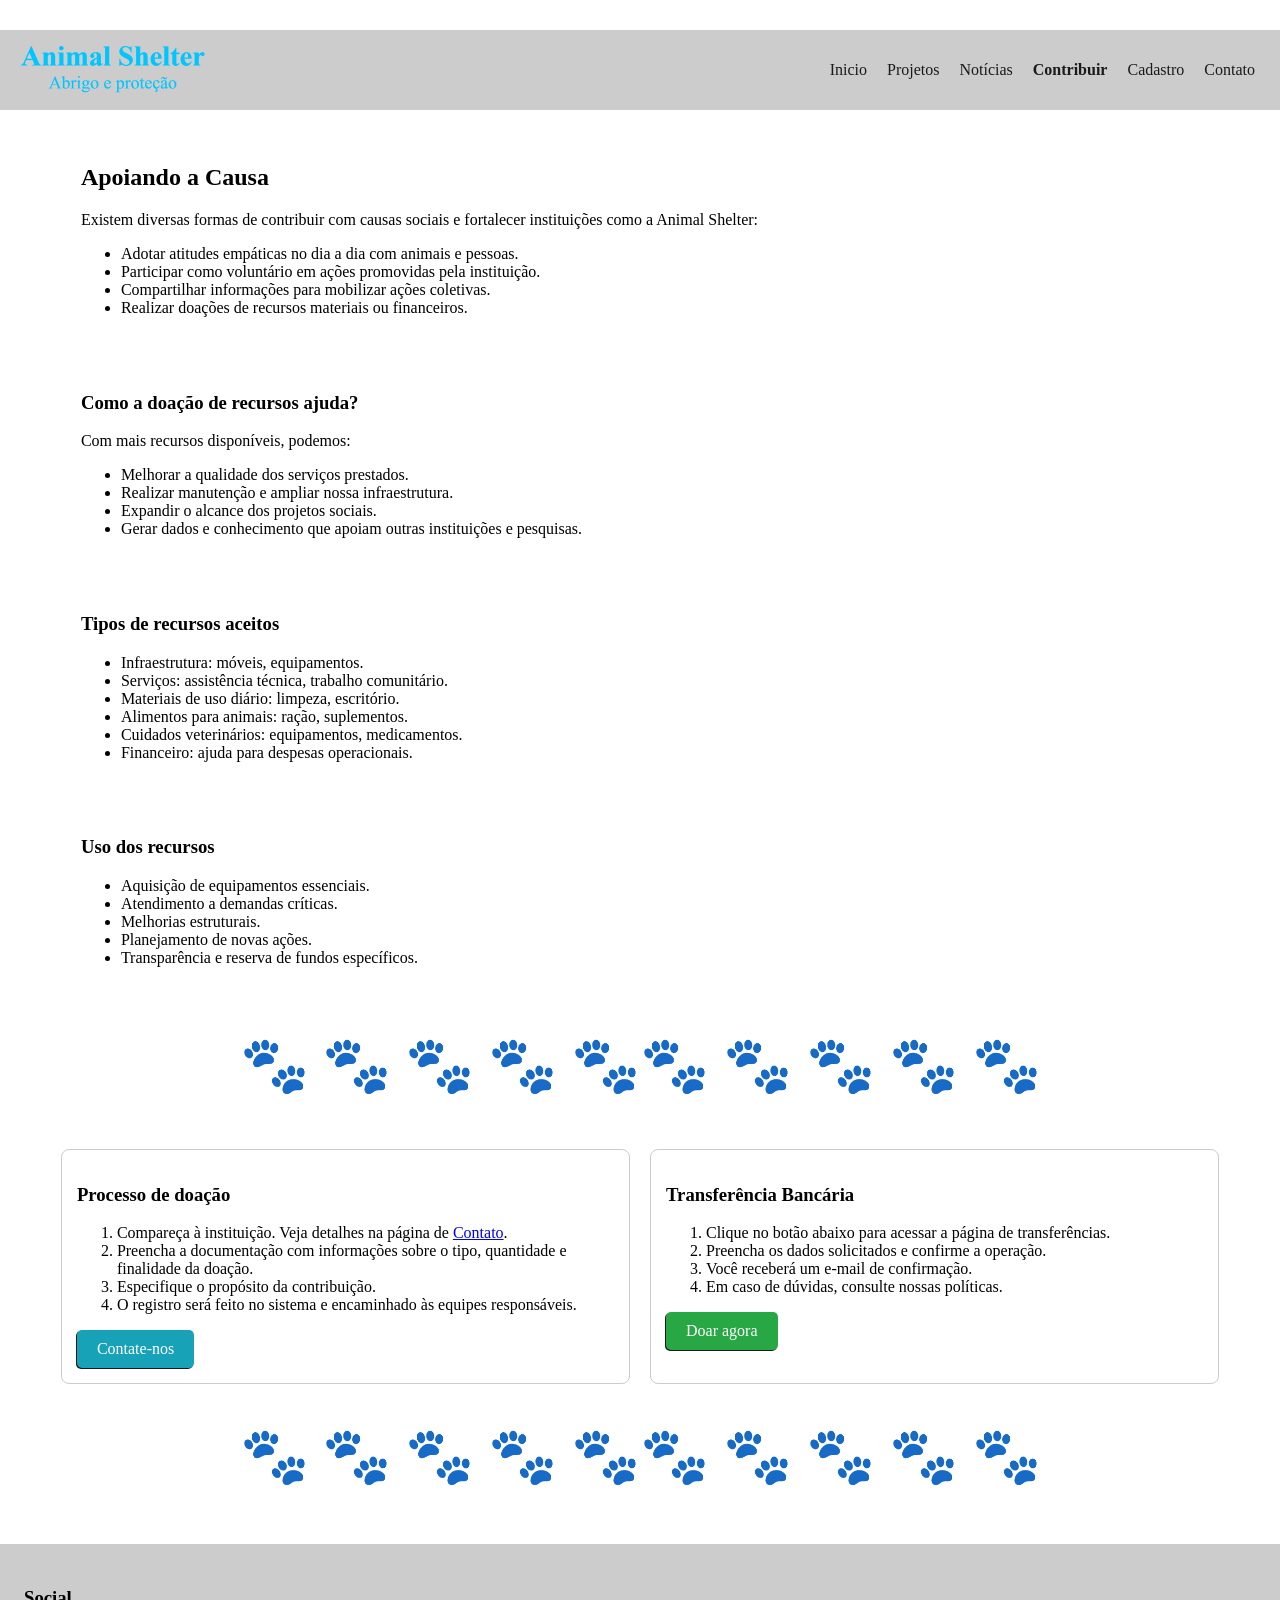
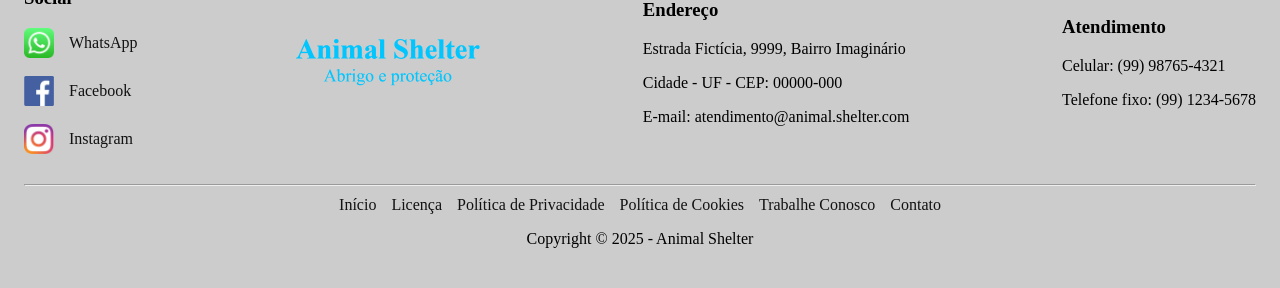
==== components/pages/apoio.html @ 710a2b15 "style: Mudanças de classe para melhoria da aparencia das seções" ====
<!DOCTYPE html>
<html lang="pt-BR">
<head>
    <title>Contribua com a Causa - Animal Shelter</title>
    <meta charset="UTF-8">
    <meta name="viewport" content="width=device-width, initial-scale=1.0">
    <link rel="stylesheet" href="../styles/global.css">
</head>

<body class="layout-principal">
    <!-- Cabeçalho -->
    <header class="header">
        <nav class="menu-navegacao" role="navigation" aria-label="Menu principal">
            <a href="../../index.html"><img src="../assets/logo/logo-animal-shelter-200.png" alt="Logotipo Animal Shelter" width="200" loading="lazy"></a>
            <button id="menu-toggle" aria-label="Abrir menu">☰</button>
            <ul id="menu-itens">
                <li><a href="../../public/index.html"><span class="icone">🏠</span><span class="texto">Inicio</a></li>			
                <li><a href="projetos.html"><span class="icone">📁</span><span class="texto">Projetos</a></li>
                <li><a href="noticias.html"><span class="icone">📁</span><span class="texto">Notícias</a></li>
                <li><a href="apoio.html" style="font-weight: bold;"><span class="icone">📁</span><span class="texto">Contribuir</a></li>
                <li class="menu-sub-itens">
                    <a href="cadastro.html"><span class="icone">📁</span><span class="texto">Cadastro</a>
                    <ul class="sub-itens" area-expanded>
                        <li><a href="trabalhe_conosco.html">Voluntariado</a></li>
                        <li><a href="cadastro.html">Inscrição</a></li>                    
                    </ul>
                </li>    
                </li>
                <li><a href="contato.html"><span class="icone">📁</span><span class="texto">Contato</a></li>
            </ul>
        </nav>
    </header>

    <!-- Conteúdo Principal -->
    <main class="main container-grid">
        <section  class="section" style="margin-bottom: 0;">
            <h2>Apoiando a Causa</h2>
            <p>Existem diversas formas de contribuir com causas sociais e fortalecer instituições como a Animal Shelter:</p>
            <ul>
                <li>Adotar atitudes empáticas no dia a dia com animais e pessoas.</li>
                <li>Participar como voluntário em ações promovidas pela instituição.</li>
                <li>Compartilhar informações para mobilizar ações coletivas.</li>
                <li>Realizar doações de recursos materiais ou financeiros.</li>
            </ul>     
        </section>

        <section  class="section" style="margin-bottom: 0;">
            <h3>Como a doação de recursos ajuda?</h3>
            <p>Com mais recursos disponíveis, podemos:</p>
            <ul>
                <li>Melhorar a qualidade dos serviços prestados.</li>
                <li>Realizar manutenção e ampliar nossa infraestrutura.</li>
                <li>Expandir o alcance dos projetos sociais.</li>
                <li>Gerar dados e conhecimento que apoiam outras instituições e pesquisas.</li>
            </ul>
        </section>

        <section  class="section" style="margin-bottom: 0;">
            <h3>Tipos de recursos aceitos</h3>
            <ul>
                <li>Infraestrutura: móveis, equipamentos.</li>
                <li>Serviços: assistência técnica, trabalho comunitário.</li>
                <li>Materiais de uso diário: limpeza, escritório.</li>
                <li>Alimentos para animais: ração, suplementos.</li>
                <li>Cuidados veterinários: equipamentos, medicamentos.</li>
                <li>Financeiro: ajuda para despesas operacionais.</li>
            </ul>
        </section>
        
        <section  class="section" style="margin-bottom: 0;">
            <h3>Uso dos recursos</h3>
            <ul>
                <li>Aquisição de equipamentos essenciais.</li>
                <li>Atendimento a demandas críticas.</li>
                <li>Melhorias estruturais.</li>
                <li>Planejamento de novas ações.</li>
                <li>Transparência e reserva de fundos específicos.</li>
            </ul>
        </section>
        
        <svg class="separador-svg" viewBox="0 0 500 50" preserveAspectRatio="xMidYMid meet" aria-hidden="true" style="margin-bottom: 20px;">
            <text x="50%" y="50%" dominant-baseline="middle" text-anchor="middle" font-size="24">🐾 🐾 🐾 🐾 🐾🐾 🐾 🐾 🐾 🐾</text>
        </svg>

        <section class="container-flex">
            <article  class="section cartao">
                <h3>Processo de doação</h3>
                <ol>
                    <li>Compareça à instituição. Veja detalhes na página de <a href="contato.html">Contato</a>.</li>
                    <li>Preencha a documentação com informações sobre o tipo, quantidade e finalidade da doação.</li>
                    <li>Especifique o propósito da contribuição.</li>
                    <li>O registro será feito no sistema e encaminhado às equipes responsáveis.</li>
                </ol>
                <a class="botao btn-cor3" href="contato.html">Contate-nos</a>
            </article>

            <article class="section cartao">
                <h3>Transferência Bancária</h3>
                <ol>
                    <li>Clique no botão abaixo para acessar a página de transferências.</li>
                    <li>Preencha os dados solicitados e confirme a operação.</li>
                    <li>Você receberá um e-mail de confirmação.</li>
                    <li>Em caso de dúvidas, consulte nossas políticas.</li>
                </ol>
                <a class="botao btn-cor1" href="#">Doar agora</a>
            </article>
        </section>
        
        <svg class="separador-svg" viewBox="0 0 500 50" preserveAspectRatio="xMidYMid meet" aria-hidden="true" style="margin-top: 0;">
            <text x="50%" y="50%" dominant-baseline="middle" text-anchor="middle" font-size="24">🐾 🐾 🐾 🐾 🐾🐾 🐾 🐾 🐾 🐾</text>
        </svg>
    </main>

    <!-- Rodapé -->
    <footer class="footer">
        <section style="justify-self: center; width: 100%;">
            <div class="container-flex" style="gap: 30px; align-items:center; justify-content: space-between;">
                <article>
                    <h3>Social</h3>
                    <a href="contato.html"><img src="../assets/icons/logo-whatsapp-0001-128.png" alt="WhatsApp" width="30" height="30"> WhatsApp</a><br>
                    <a href="contato.html"><img src="../assets/icons/logo-facebook-0003-128.png" alt="Facebook" width="30" height="30"> Facebook</a><br>
                    <a href="contato.html"><img src="../assets/icons/logo-instagram-0002-128.png" alt="Instagram" width="30" height="30"> Instagram</a>
                </article>
                <article>
                    <a href="../../public/index.html"><img src="../assets/logo/logo-animal-shelter-200.png" alt="Logotipo Animal Shelter" width="200" loading="lazy"></a>
                </article>
                <article>
                    <h3>Endereço</h3>
                    <p>Estrada Fictícia, 9999, Bairro Imaginário</p>
                    <p>Cidade - UF - CEP: 00000-000</p>
                    <p>E-mail: atendimento@animal.shelter.com</p>
                </article>
                <article>
                    <h3>Atendimento</h3>
                    <p>Celular: (99) 98765-4321</p>
                    <p>Telefone fixo: (99) 1234-5678</p>
                </article>
            </div>
        </section>
        <hr>
        <nav>
            <ul id="menu-rodape">
                <li><a href="#">Início</a></li>
                <li><a href="#">Licença</a></li>
                <li><a href="#">Política de Privacidade</a></li>
                <li><a href="#">Política de Cookies</a></li>
                <li><a href="#">Trabalhe Conosco</a></li>
                <li><a href="#">Contato</a></li>
            </ul>
        </nav>
        <p class="separador-rodape">Copyright © 2025 - Animal Shelter</p>
    </footer>
    <script src="../scripts/script.js" defer></script>
</body>
</html>
---- components/styles/global.css ----
:root {
    --cor-primaria: #0077cc;
    --cor-secundaria: #28a745;
    --cor-fundo-nv0: #ffffff;
    --cor-fundo-nv1: #CCCCCCff;
    --cor-fundo-nv2:  #999999ff;
    --cor-texto-escuro: #1A1A1Aff;
    --cor-texto-claro:  #ffffff;
    --cor-destaque: #FFD700;

    /* tons suaves e acessíveis */ 
    --cor-azul-primario: #005fa3;
    --cor-verde-sucesso: #3ce775;
    --cor-vermelho-alerta: #e74c3c;
    --Amarelo-destaque: #ffd700;

        /* neutras */
    --cor-neutra0:  #000000ff;
    --cor-neutra1:  #1A1A1Aff;
    --cor-neutra2:  #333333ff;
    --cor-neutra3:  #4D4D4Dff;
    --cor-neutra4:  #666666ff;
    --cor-neutra5:  #808080ff;
    --cor-neutra6:  #999999ff;
    --cor-neutra7:  #B3B3B3ff;
    --cor-neutra8:  #CCCCCCff;
    --cor-neutra9:  #E6E6E6ff;
    --cor-neutra10: #FFFFFFff;
        
    /* espaçamento */
    --espacamento1: 8px;
    --espacamento2: 16px;
    --espacamento3: 24px;
    --espacamento4: 32px;
    --espacamento5: 48px;
    --espacamento6: 64px;
        
    /*  tipografia   */
    --tamanho-fonte-h6:  7pt;
    --tamanho-fonte-h5:  9pt;
    --tamanho-fonte-h4: 12pt;
    --tamanho-fonte-p:  12pt;
    --tamanho-fonte-h3: 15pt;
    --tamanho-fonte-h2: 19pt;
    --tamanho-fonte-h1: 24pt;

    --fonte-principal: 'Arial', sans-serif;
    --tamanho-fonte-base: 16px;
}

  /* Ajuste preliminar */
body { 
  margin: 0; 
  padding: 0; 
  background-color: var(--cor-fundo-nv0);
}

  /* Ajuste do layout da página*/
.layout-principal {
  display: grid;
  grid-template-columns: auto;
  grid-template-areas: "header" "main" "footer";
  grid-template-rows: auto 1fr auto;
  align-items: center;    
  width: 100%;
  justify-self: center;
  align-items: center;
}

  /* Container principal */
.container-grid {
  display: grid;
  padding: var(--espacamento2);
}

  /* Cabeçalho */ 
.header {
  grid-area: header;
  background-color: var(--cor-fundo-nv1);
  height: 80px;
  align-content: center;
  margin-top: 30px;
  padding: 0 15px;
}

.header nav {  
  display: flex;
  justify-content: space-between;
  align-items: center;
  text-align: center;
  max-width: 1280px;
  width: 100%;
  justify-self: center;
  justify-content: space-between;
}

.header a {
  transition: all 0.3s ease;
}

.menu-navegacao a:hover {
    transform: scale(1.03);
}

  /* Mobile - menu tipo toggle (botão expande/comprime) */
#menu-toggle {
  display: flex;
  padding: 8px 12px;
  border: 1px solid #ccc;
  cursor: pointer;
  font-weight: bold;
}

#menu-toggle:hover {
  background-color: #e5e5e5;  
}

.texto {
  display: flex;
}

.icone {
  display: block;
}

#menu-itens {
  display: none;
  list-style: none; 
  gap: 0;
  padding: 0; 
  margin-top: 10px;
}

#menu-itens a { 
  text-decoration: none;
  color: var(--cor-neutra1);
}

#menu-itens.aberto {
  display: flex;
  flex-direction: column;
  position: absolute;
  right: 15px;
  top: 85px;
  gap: 0;
  margin: 0;
  z-index: 1;
  align-items: center;
}

#menu-itens.aberto a {
  display: flex;
  padding: 8px 0 8px 10px;
  justify-content: space-between;
  align-items: center;
  padding-right: 15px;    
  background-color: var(--cor-neutra9);
  border: 1px solid var(--cor-neutra8);
  width: 150px;
}

#menu-itens.aberto a:hover {    
  background-color: var(--cor-neutra8); 
}

.sub-itens {
  display: none;
}

  /* Menu principal */
@media (min-width: 768px) {
  .menu-navegacao {
    height: 100%;
  }

  #menu-itens {
    display: flex;
    font-size: var(--tamanho-fonte-p);  
    height: 50%;
    margin: 0;
  }

  #menu-itens > li {
    align-content: center;
    padding: 10px;
    transition: all 0.3s ease;
  }
  
  #menu-itens > li:hover .menu-sub-itens {
    transform: scale(1.03);
    display: block;
  }

  #menu-toggle {
    display: none;
  }

  .texto {
    display: flex;
  }

  .icone {
    display: none;
  }

      /* Submenus, normalmente ocultos */  
  .menu-sub-itens:hover {
    border: 1px solid var(--cor-neutra9);
  }

  .menu-sub-itens:hover > .sub-itens {
    display: block;
  }

  .sub-itens {
    list-style: none;
    position: absolute;
    top: 90px;
    right: 85px;
    padding: 0;
    margin: 0;
  }

  .sub-itens > li {
    border: 1px solid var(--cor-neutra8);
    padding: 15px 25px;
    font-size: var(--tamanho-fonte-h5);
    align-content: center;
    background-color: var(--cor-neutra9);
    transition: all 0.3s ease;
  }

  .sub-itens > li:hover { 
    background-color: var(--cor-neutra8);
  }
}
  /* Rodapé*/
.footer {
  grid-area: footer;
  background-color: var(--cor-fundo-nv1);
  padding: var(--espacamento3);
}

.footer > section {
  max-width: 1280px;
  justify-self: center;
  margin-bottom: 30px;
}

.footer  a{ 
  display: flex;
  flex-wrap: nowrap;
  gap: 15px;
  color: #121212;
  text-decoration: none;
  align-items: center;
  transition: color 0.3s, transform 0.5s;
}

.footer a:hover {
  color: hsl(180, 100%, 40%);
  transform: scale(1.05);
}

#menu-rodape {
  list-style: none; 
  display: flex;
  justify-content: center;
  gap: 15px; 
  padding: 0; 
  margin-top: 10px;
}

.separador-rodape {
  text-align: center; 
  margin-top: 10px;
}

/* Principal */
.main {
  grid-area: main;
  padding: var(--espacamento3);
  max-width: 1280px;
  justify-self: center;
}

.section {
  padding: 10px 20px 30px 20px;
  background-color: var(--cor-fundo-nv0);
  border-radius: 8px;
  margin-bottom: 20px;
}

.container-flex {
  display: flex;
  flex-wrap: wrap;
  gap: 20px;
}

.article { 
  margin-bottom: 30px;
  justify-content: center;
  display: block;
  justify-self: center;
}

/* bordas para contrastar imagems claras e o fundo */
.article a > img {
  width: 100%;
  height: auto;
}

.cartao {
  flex: 1;
  min-width: 250px;
  border: 1px solid var(--cor-neutra8);
  padding: 15px; 
  border-radius: 8px;
  transition: transform 0.3s ease;    
}

.cartao:hover {
  transform: scale(1.02);
}


.botao {
  display: inline-block; 
  padding: 8px 16px; 
  background-color: var(--cor-neutra4); 
  color: var(--cor-neutra10); 
  text-decoration: none; 
  border-radius: 5px;
}

/* Botões */
.botao {
  display: inline-block; 
  padding: 10px 20px;
  text-decoration: none; 
  border-radius: 5px;
  /* cor padrão */
  background-color: var(--cor-neutra5);
  box-shadow: -1px 1px 0px 0px var(--cor-neutra1);
  color: white;
  transition: all 0.3s ease;
}

/* Efeito Visual - Botão */
.botao:hover {
    transform: scale(0.98);
    background-color: hsl(180, 100%, 40%);
}

/* Personalizar cor de botão */
.btn-cor0 {
  background-color: #0077cc; 
  color: white;
}

.btn-cor1 {
  background-color: #28a745; 
  color: white; 
}

.btn-cor2 {
  background-color: #ffc107; 
  color: black; 
}

.btn-cor3 {
  background-color: #17a2b8;  
  color: white; 
}

.btn-cor4 {
  background-color: #6c757d; 
  color: white;
}

.separador-svg {  
  max-width: 100%;
  width: 100%;
  height: auto;
  margin: 0;
}

/* Galeria de imagens */
.foto-galeria {
  display: flex;
  flex-flow: column nowrap;
  border: 2px solid #CCC;
  transition: transform 300ms;
  width: 200px;
  justify-content: space-between;
  align-items: center;
}

.foto-galeria:hover {
  transform: scale(1.03);
  border: 2px solid #777;
}

.foto-galeria img {
  width: 100%;
  height: 200px;
  object-fit: cover;
  object-position: center;
}

.foto-descrição {
  padding: 8px 0;
}

.formulario-conteudo {
  border: 1px solid; 
  padding: 20px 35px 20px 45px; 
  max-width: 800px;
  display: block;
  justify-self: center; 
  align-self: center;
}

.fieldset {
  margin-bottom: 20px;
}

/* Campos de entrada */
input, select { 
  padding: 0.5rem;
  border: 1px solid #e0e0e0;
  transition: all 0.3s ease;
  outline: none;
}

#input-long {
  width: 95%;
}

#input-medium {
  width: 50%;
}

@media (min-width: 768px) {  
  #input-medium {
    width: 25%;
  }
}

input:valid:not(:placeholder-shown) {
  border: 2px solid #3ce775;
}

input:invalid:not(:placeholder-shown) {
  border: 2px solid #e74c3c;
}

#uf, #nascimento:invalid, input:placeholder-shown {
  border: 2px solid #ccc;
}

input:focus:invalid {
  box-shadow: none
}

input:focus {
  border: 2px solid #3498db;
  box-shadow: 0 0 0 3px rgba(52, 152, 219, 0.1);
}

@media only screen and (min-width: 780px) {
  .foto_galeria {
    width: calc(50% - 10px);
    max-width: 320px;
  }
} /* Fim Galeria */

@keyframes efeito-surgir {
  from { opacity: 0; transform: translateY(20px); }
  to { opacity: 1; transform: translateY(0); }
}

.section {
  animation: efeito-surgir 0.8s ease-in-out;
}
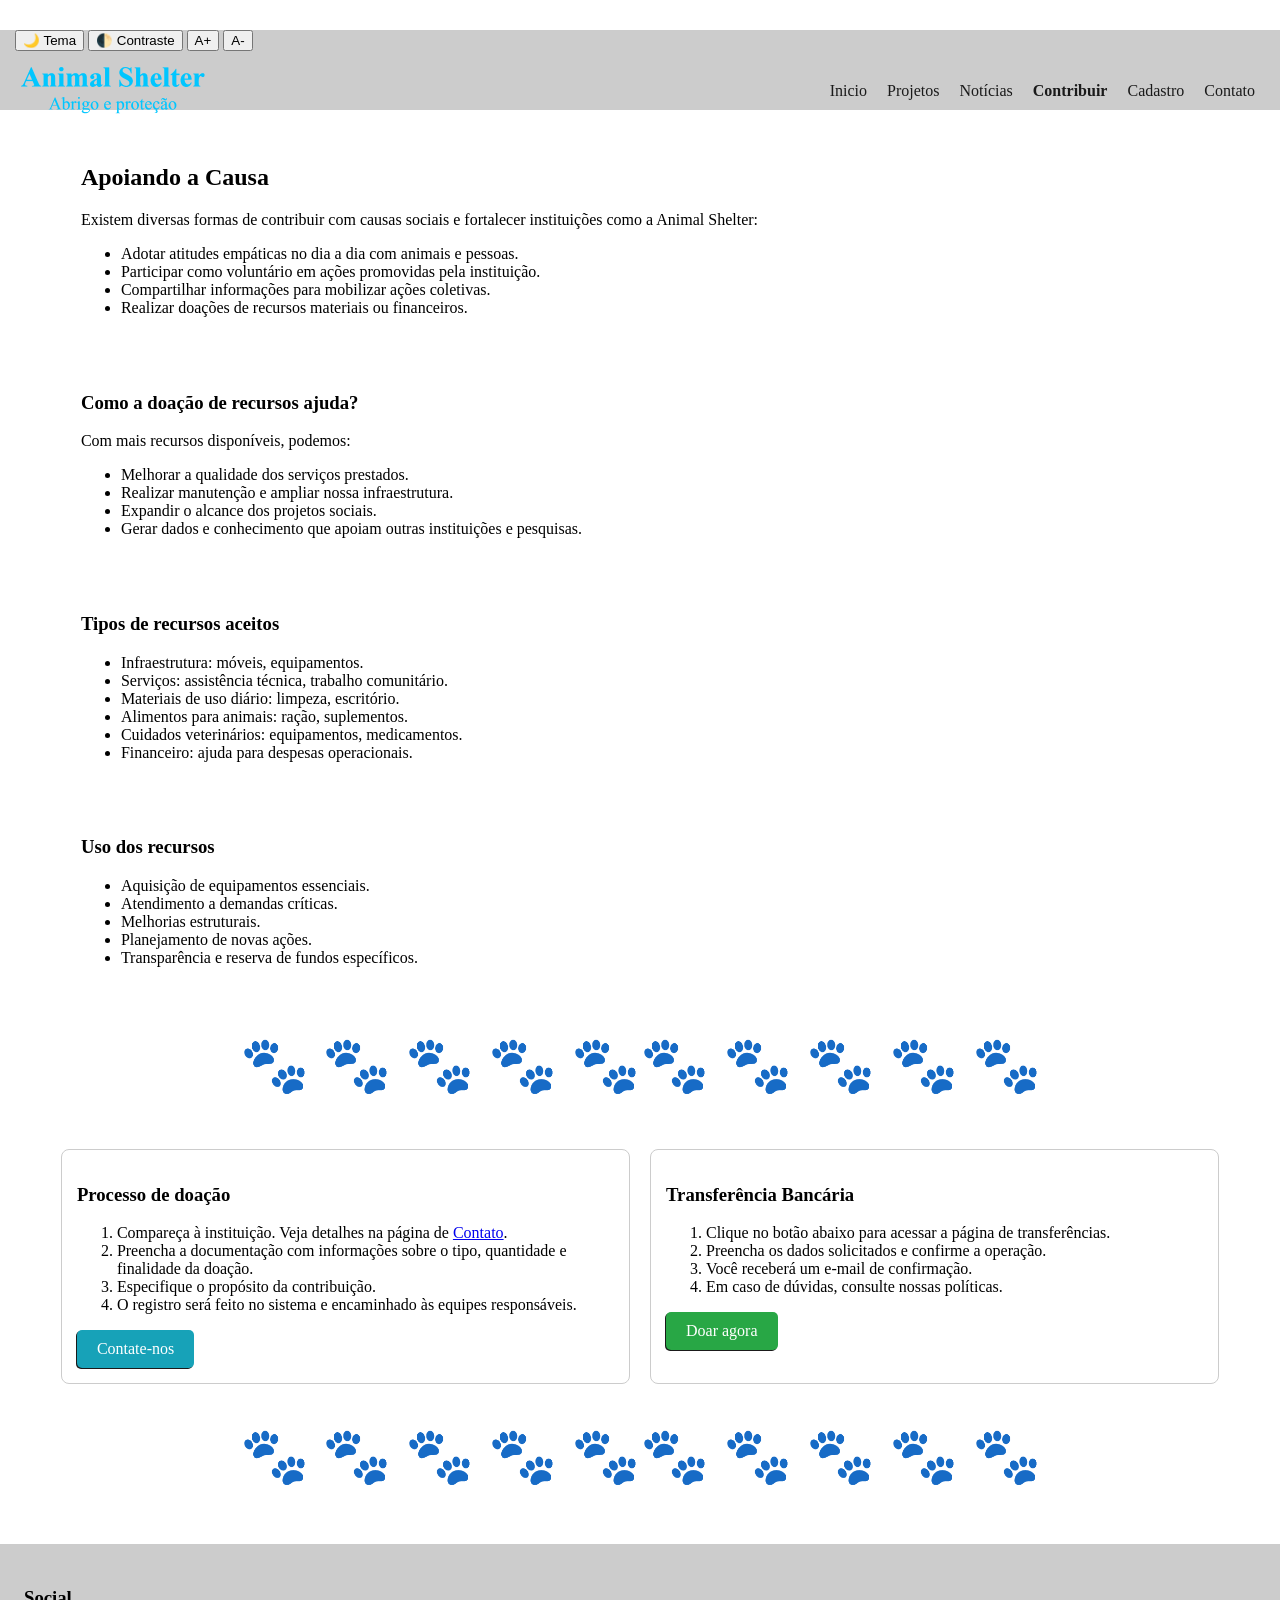
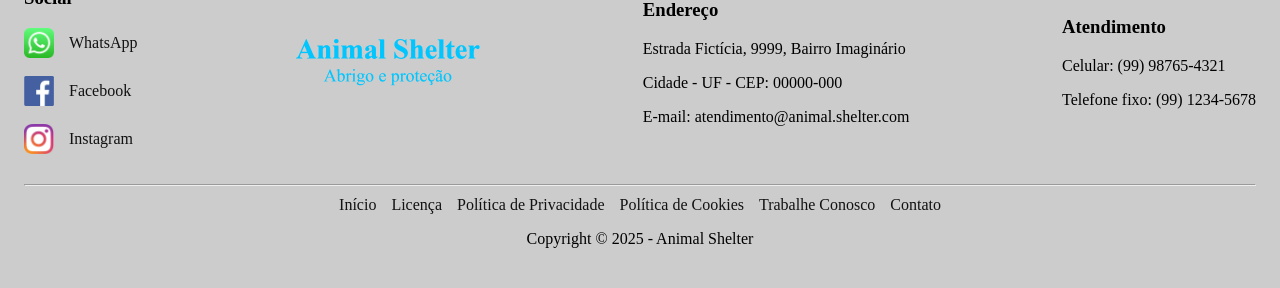
==== commit eb26277d: "feat: Adiciona seletor de tema de alto contraste e modo escuro acessível" ====
--- a/components/pages/apoio.html
+++ b/components/pages/apoio.html
@@ -1,5 +1,5 @@
 <!DOCTYPE html>
-<html lang="pt-BR">
+<html  lang="pt-BR" data-tema="claro">
 <head>
     <title>Contribua com a Causa - Animal Shelter</title>
     <meta charset="UTF-8">
@@ -9,9 +9,15 @@
 
 <body class="layout-principal">
     <!-- Cabeçalho -->
-    <header class="header">
+    <header class="header">        
+        <div id="painel-acessibilidade" aria-label="Painel de acessibilidade" role="region">
+            <button onclick="alternarTema()" aria-label="Alternar entre modo claro e escuro">🌙 Tema</button>
+            <button onclick="alternarContraste()" aria-label="Ativar alto contraste">🌓 Contraste</button>
+            <button onclick="aumentarFonte()" aria-label="Aumentar fonte">A+</button>
+            <button onclick="reduzirFonte()" aria-label="Reduzir fonte">A-</button>
+        </div>
         <nav class="menu-navegacao" role="navigation" aria-label="Menu principal">
-            <a href="../../index.html"><img src="../assets/logo/logo-animal-shelter-200.png" alt="Logotipo Animal Shelter" width="200" loading="lazy"></a>
+            <a href="../../public/index.html"><img src="../assets/logo/logo-animal-shelter-200.png" alt="Logotipo Animal Shelter" width="200" loading="lazy"></a>
             <button id="menu-toggle" aria-label="Abrir menu">☰</button>
             <ul id="menu-itens">
                 <li><a href="../../public/index.html"><span class="icone">🏠</span><span class="texto">Inicio</a></li>			
@@ -102,7 +108,7 @@
                     <li>Você receberá um e-mail de confirmação.</li>
                     <li>Em caso de dúvidas, consulte nossas políticas.</li>
                 </ol>
-                <a class="botao btn-cor1" href="#">Doar agora</a>
+                <a class="botao btn-cor1" onclick="emConstrucao()">Doar agora</a>
             </article>
         </section>
         
--- a/components/styles/global.css
+++ b/components/styles/global.css
@@ -115,6 +115,10 @@
   background-color: #e5e5e5;  
 }
 
+#menu-toggle:active {
+  background-color: var(--cor-neutra10);  
+}
+
 .texto {
   display: flex;
 }
@@ -204,19 +208,24 @@
   }
 
       /* Submenus, normalmente ocultos */  
+  .menu-sub-itens {
+    align-self: center;
+    display: block;
+  }
+
   .menu-sub-itens:hover {
     border: 1px solid var(--cor-neutra9);
   }
 
   .menu-sub-itens:hover > .sub-itens {
     display: block;
+    margin-top: 10px;
+    margin-left: -45px;
   }
 
   .sub-itens {
     list-style: none;
     position: absolute;
-    top: 90px;
-    right: 85px;
     padding: 0;
     margin: 0;
   }
@@ -321,16 +330,6 @@
 
 .cartao:hover {
   transform: scale(1.02);
-}
-
-
-.botao {
-  display: inline-block; 
-  padding: 8px 16px; 
-  background-color: var(--cor-neutra4); 
-  color: var(--cor-neutra10); 
-  text-decoration: none; 
-  border-radius: 5px;
 }
 
 /* Botões */
@@ -352,6 +351,10 @@
     background-color: hsl(180, 100%, 40%);
 }
 
+.botao:active {
+  transform: scale(0.9);
+}
+
 /* Personalizar cor de botão */
 .btn-cor0 {
   background-color: #0077cc; 
@@ -411,6 +414,19 @@
 .foto-descrição {
   padding: 8px 0;
 }
+
+@media only screen and (min-width: 780px) {
+  .foto_galeria {
+    width: calc(50% - 10px);
+    max-width: 320px;
+  }
+} /* Fim Galeria */
+
+iframe, #mensagem {
+  width: 100%;
+}
+
+/* Layout e estilo do formulário*/
 
 .formulario-conteudo {
   border: 1px solid; 
@@ -425,7 +441,6 @@
   margin-bottom: 20px;
 }
 
-/* Campos de entrada */
 input, select { 
   padding: 0.5rem;
   border: 1px solid #e0e0e0;
@@ -433,19 +448,21 @@
   outline: none;
 }
 
-#input-long {
+.input-long {
   width: 95%;
 }
 
-#input-medium {
+.input-medium {
   width: 50%;
 }
 
 @media (min-width: 768px) {  
-  #input-medium {
+  .input-medium {
     width: 25%;
   }
-}
+}/* Fim layout e estilo do formulário*/
+
+/* Validação de formulário */
 
 input:valid:not(:placeholder-shown) {
   border: 2px solid #3ce775;
@@ -468,12 +485,29 @@
   box-shadow: 0 0 0 3px rgba(52, 152, 219, 0.1);
 }
 
-@media only screen and (min-width: 780px) {
-  .foto_galeria {
-    width: calc(50% - 10px);
-    max-width: 320px;
-  }
-} /* Fim Galeria */
+.status-erro {
+  margin: -10px 0 0 5px;
+  padding: 0;
+  font-size: 14px;
+  color: red;  
+}
+
+.status-sucesso {
+  margin: -10px 0 0 5px;
+  padding: 0;
+  font-size: 14px;
+  color: green;
+} /* Fim validação de formulário */
+
+/* Area para adição de novas postagens na página contato.html */
+#comentarios {
+  background-color: var(--cor-fundo-nv0);
+  display: flex;
+  flex-flow: column nowrap;
+  gap: 10%; 
+  margin-bottom: 15px;
+}
+
 
 @keyframes efeito-surgir {
   from { opacity: 0; transform: translateY(20px); }
@@ -484,3 +518,7 @@
   animation: efeito-surgir 0.8s ease-in-out;
 }
 
+.separador-svg {  
+  animation: efeito-surgir 2s ease-in-out;
+}
+
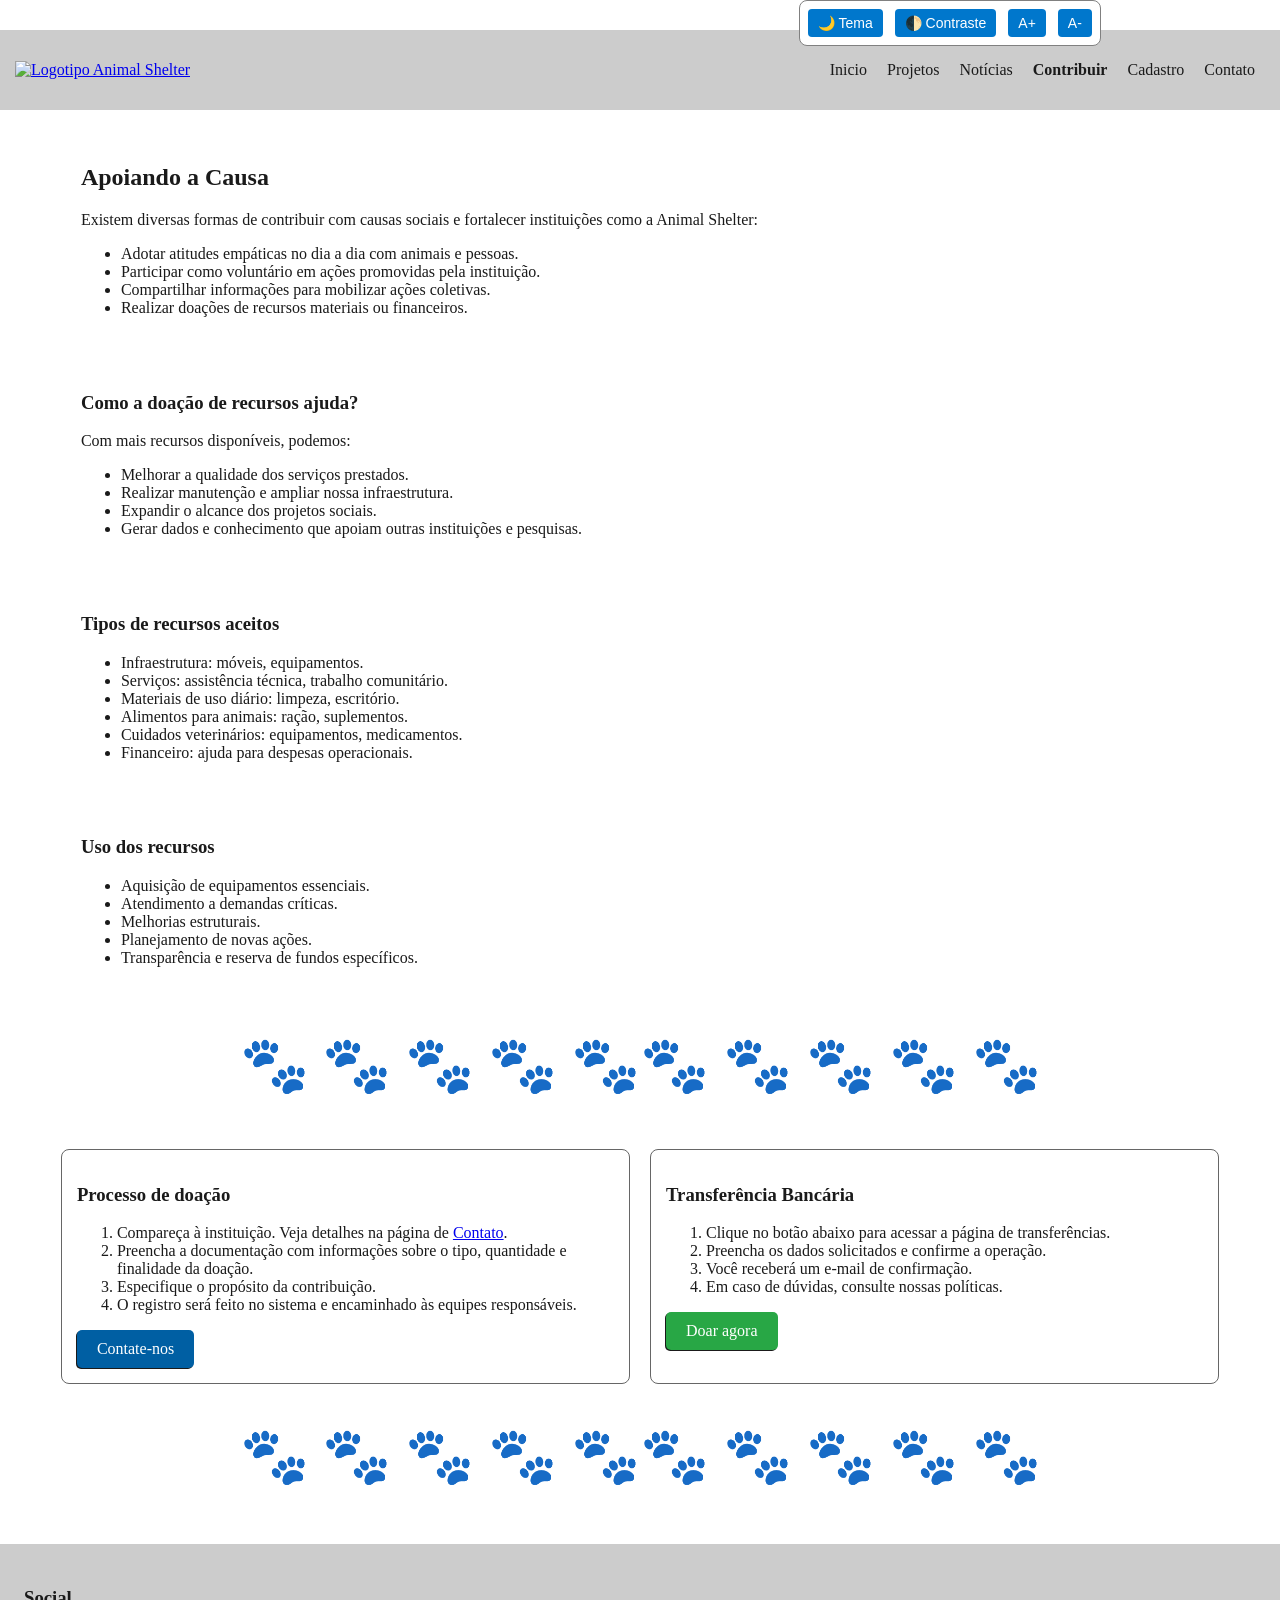
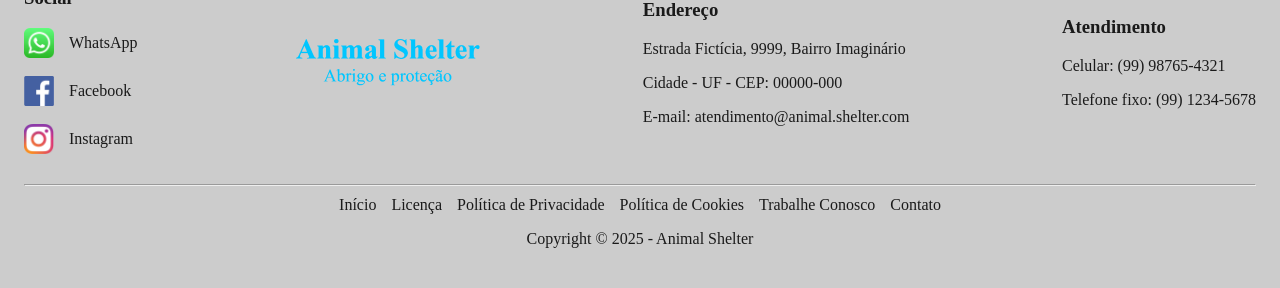
==== commit 7da941e1: "style: Adiciona descrição acessível com rotulação ARIA" ====
--- a/components/pages/apoio.html
+++ b/components/pages/apoio.html
@@ -9,17 +9,17 @@
 
 <body class="layout-principal">
     <!-- Cabeçalho -->
-    <header class="header">        
+    <header class="header" role="banner">       
         <div id="painel-acessibilidade" aria-label="Painel de acessibilidade" role="region">
             <button onclick="alternarTema()" aria-label="Alternar entre modo claro e escuro">🌙 Tema</button>
             <button onclick="alternarContraste()" aria-label="Ativar alto contraste">🌓 Contraste</button>
             <button onclick="aumentarFonte()" aria-label="Aumentar fonte">A+</button>
             <button onclick="reduzirFonte()" aria-label="Reduzir fonte">A-</button>
         </div>
-        <nav class="menu-navegacao" role="navigation" aria-label="Menu principal">
-            <a href="../../public/index.html"><img src="../assets/logo/logo-animal-shelter-200.png" alt="Logotipo Animal Shelter" width="200" loading="lazy"></a>
-            <button id="menu-toggle" aria-label="Abrir menu">☰</button>
-            <ul id="menu-itens">
+        <nav class="menu-navegacao" role="navigation" aria-label="Navegação principal">
+            <a href="index.html"><img src="../components/assets/logo/logo-animal-shelter-200.png" alt="Logotipo Animal Shelter" width="200" loading="lazy"></a>
+            <button id="menu-toggle" aria-label="Abrir menu" aria-controls="Abre menu principal verticalmente">☰</button>
+            <ul id="menu-itens" aria-label="Menu Principal horizontal" aria-expanded="Menu Principal vertical">
                 <li><a href="../../public/index.html"><span class="icone">🏠</span><span class="texto">Inicio</a></li>			
                 <li><a href="projetos.html"><span class="icone">📁</span><span class="texto">Projetos</a></li>
                 <li><a href="noticias.html"><span class="icone">📁</span><span class="texto">Notícias</a></li>
@@ -38,7 +38,7 @@
     </header>
 
     <!-- Conteúdo Principal -->
-    <main class="main container-grid">
+    <main class="main container-grid" role="main">
         <section  class="section" style="margin-bottom: 0;">
             <h2>Apoiando a Causa</h2>
             <p>Existem diversas formas de contribuir com causas sociais e fortalecer instituições como a Animal Shelter:</p>
@@ -108,7 +108,7 @@
                     <li>Você receberá um e-mail de confirmação.</li>
                     <li>Em caso de dúvidas, consulte nossas políticas.</li>
                 </ol>
-                <a class="botao btn-cor1" onclick="emConstrucao()">Doar agora</a>
+                <a class="botao btn-cor1" onclick="emConstrucao()" aria-label="Botão de redirecionamento" aria-live="polite">Doar agora</a>
             </article>
         </section>
         
@@ -118,7 +118,7 @@
     </main>
 
     <!-- Rodapé -->
-    <footer class="footer">
+    <footer class="footer" role="contentinfo">
         <section style="justify-self: center; width: 100%;">
             <div class="container-flex" style="gap: 30px; align-items:center; justify-content: space-between;">
                 <article>
@@ -145,7 +145,7 @@
         </section>
         <hr>
         <nav>
-            <ul id="menu-rodape">
+            <ul id="menu-rodape" aria-label="Menu do Rodapé">
                 <li><a href="#">Início</a></li>
                 <li><a href="#">Licença</a></li>
                 <li><a href="#">Política de Privacidade</a></li>
--- a/components/styles/global.css
+++ b/components/styles/global.css
@@ -1,13 +1,4 @@
 :root {
-    --cor-primaria: #0077cc;
-    --cor-secundaria: #28a745;
-    --cor-fundo-nv0: #ffffff;
-    --cor-fundo-nv1: #CCCCCCff;
-    --cor-fundo-nv2:  #999999ff;
-    --cor-texto-escuro: #1A1A1Aff;
-    --cor-texto-claro:  #ffffff;
-    --cor-destaque: #FFD700;
-
     /* tons suaves e acessíveis */ 
     --cor-azul-primario: #005fa3;
     --cor-verde-sucesso: #3ce775;
@@ -26,8 +17,24 @@
     --cor-neutra8:  #CCCCCCff;
     --cor-neutra9:  #E6E6E6ff;
     --cor-neutra10: #FFFFFFff;
+    
+
+        /* tema claro*/
+    --cor-primaria: #0077cc;
+    --cor-secundaria: #28a745;
+    --cor-destaque-primario: #FFD700;
+    --cor-destaque-secundario: hsl(180, 100%, 40%);
+    --cor-fundo-nv0: var(--cor-neutra10);
+    --cor-fundo-nv1: var(--cor-neutra8);
+    --cor-fundo-nv2:  var(--cor-neutra7);
+    --cor-fundo-nv3: var(--cor-neutra6);
+    --cor-texto-primario: #1A1A1Aff;
+    --cor-texto-secundario:  #ffffff;
+    --cor-borda: var(--cor-neutra8);
+    --cor-borda2: var(--cor-neutra4);
+    --cor-botao: #0077cc;
         
-    /* espaçamento */
+      /* espaçamento */
     --espacamento1: 8px;
     --espacamento2: 16px;
     --espacamento3: 24px;
@@ -35,7 +42,7 @@
     --espacamento5: 48px;
     --espacamento6: 64px;
         
-    /*  tipografia   */
+      /*  tipografia   */
     --tamanho-fonte-h6:  7pt;
     --tamanho-fonte-h5:  9pt;
     --tamanho-fonte-h4: 12pt;
@@ -53,6 +60,7 @@
   margin: 0; 
   padding: 0; 
   background-color: var(--cor-fundo-nv0);
+  color: var(--cor-texto-primario);
 }
 
   /* Ajuste do layout da página*/
@@ -106,17 +114,17 @@
 #menu-toggle {
   display: flex;
   padding: 8px 12px;
-  border: 1px solid #ccc;
+  border: 1px solid  var(--cor-fundo-nv2);
   cursor: pointer;
   font-weight: bold;
 }
 
 #menu-toggle:hover {
-  background-color: #e5e5e5;  
+  background-color: var(--cor-fundo-nv1);  
 }
 
 #menu-toggle:active {
-  background-color: var(--cor-neutra10);  
+  background-color: var(--cor-fundo-nv3);  
 }
 
 .texto {
@@ -137,7 +145,7 @@
 
 #menu-itens a { 
   text-decoration: none;
-  color: var(--cor-neutra1);
+  color: var(--fonte-principal);
 }
 
 #menu-itens.aberto {
@@ -158,13 +166,13 @@
   justify-content: space-between;
   align-items: center;
   padding-right: 15px;    
-  background-color: var(--cor-neutra9);
-  border: 1px solid var(--cor-neutra8);
+  background-color: var(--cor-fundo-nv2);
+  border: 1px solid var(--cor-fundo-nv3);
   width: 150px;
 }
 
 #menu-itens.aberto a:hover {    
-  background-color: var(--cor-neutra8); 
+  background-color: var(--cor-fundo-nv1); 
 }
 
 .sub-itens {
@@ -214,7 +222,7 @@
   }
 
   .menu-sub-itens:hover {
-    border: 1px solid var(--cor-neutra9);
+    border: 1px solid var(--cor-fundo-nv3);
   }
 
   .menu-sub-itens:hover > .sub-itens {
@@ -231,16 +239,16 @@
   }
 
   .sub-itens > li {
-    border: 1px solid var(--cor-neutra8);
+    border: 1px solid var(--cor-fundo-nv3);
     padding: 15px 25px;
     font-size: var(--tamanho-fonte-h5);
     align-content: center;
-    background-color: var(--cor-neutra9);
+    background-color: var(--cor-fundo-nv2);
     transition: all 0.3s ease;
   }
 
   .sub-itens > li:hover { 
-    background-color: var(--cor-neutra8);
+    background-color: var(--cor-fundo-nv1);
   }
 }
   /* Rodapé*/
@@ -260,14 +268,14 @@
   display: flex;
   flex-wrap: nowrap;
   gap: 15px;
-  color: #121212;
   text-decoration: none;
   align-items: center;
   transition: color 0.3s, transform 0.5s;
+  color: var(--fonte-principal);
 }
 
 .footer a:hover {
-  color: hsl(180, 100%, 40%);
+  color: var(--cor-destaque-secundário);
   transform: scale(1.05);
 }
 
@@ -322,7 +330,7 @@
 .cartao {
   flex: 1;
   min-width: 250px;
-  border: 1px solid var(--cor-neutra8);
+  border: 1px solid var(--cor-borda2);
   padding: 15px; 
   border-radius: 8px;
   transition: transform 0.3s ease;    
@@ -338,8 +346,6 @@
   padding: 10px 20px;
   text-decoration: none; 
   border-radius: 5px;
-  /* cor padrão */
-  background-color: var(--cor-neutra5);
   box-shadow: -1px 1px 0px 0px var(--cor-neutra1);
   color: white;
   transition: all 0.3s ease;
@@ -348,7 +354,7 @@
 /* Efeito Visual - Botão */
 .botao:hover {
     transform: scale(0.98);
-    background-color: hsl(180, 100%, 40%);
+    background-color: var(--cor-destaque-secundario);
 }
 
 .botao:active {
@@ -357,28 +363,28 @@
 
 /* Personalizar cor de botão */
 .btn-cor0 {
-  background-color: #0077cc; 
-  color: white;
+  background-color: var(--cor-primaria); 
+  color: var(--cor-texto-secundario);
 }
 
 .btn-cor1 {
-  background-color: #28a745; 
-  color: white; 
+  background-color: var(--cor-secundaria); 
+  color:  var(--cor-texto-secundario); 
 }
 
 .btn-cor2 {
-  background-color: #ffc107; 
-  color: black; 
+  background-color: var(--cor-destaque-primario); 
+  color:  var(--cor-texto-primario);
 }
 
 .btn-cor3 {
-  background-color: #17a2b8;  
-  color: white; 
+  background-color: var(--cor-azul-primario);  
+  color:  var(--cor-neutra10); 
 }
 
 .btn-cor4 {
-  background-color: #6c757d; 
-  color: white;
+  background-color: var(--cor-neutra3); 
+  color:  var(--cor-texto-secundario);
 }
 
 .separador-svg {  
@@ -392,7 +398,7 @@
 .foto-galeria {
   display: flex;
   flex-flow: column nowrap;
-  border: 2px solid #CCC;
+  border: 2px solid var(--cor-fundo-nv3);
   transition: transform 300ms;
   width: 200px;
   justify-content: space-between;
@@ -401,7 +407,7 @@
 
 .foto-galeria:hover {
   transform: scale(1.03);
-  border: 2px solid #777;
+  border: 2px solid var(--cor-borda2);
 }
 
 .foto-galeria img {
@@ -427,6 +433,11 @@
 }
 
 /* Layout e estilo do formulário*/
+
+form {
+  background-color: white;
+  color: black;
+}
 
 .formulario-conteudo {
   border: 1px solid; 
@@ -502,6 +513,7 @@
 /* Area para adição de novas postagens na página contato.html */
 #comentarios {
   background-color: var(--cor-fundo-nv0);
+  color: var(--cor-texto-primario);
   display: flex;
   flex-flow: column nowrap;
   gap: 10%; 
@@ -522,3 +534,71 @@
   animation: efeito-surgir 2s ease-in-out;
 }
 
+
+
+/* Painel de Acessibilidade */
+#painel-acessibilidade {
+  position: fixed;
+  top: 0px;
+  right: 10%;
+  background-color: var(--cor-fundo-nv0);
+  border: 1px solid var(--cor-neutra5);
+  padding: 8px;
+  border-radius: 8px;
+  z-index: 1000;
+  display: flex;
+  gap: 12px;
+}
+@media (min-width: 1024px) {
+  #painel-acessibilidade {
+    right: 14%;
+  }
+}
+
+#painel-acessibilidade button {
+  background-color: var(--cor-primaria);
+  color: var(--cor-texto-secundario);
+  border: none;
+  padding: 6px 10px;
+  border-radius: 4px;
+  cursor: pointer;
+  font-size: 14px;
+}
+
+#painel-acessibilidade button:hover {
+  background-color: var(--cor-secundaria);
+}
+
+/* Tema escuro */
+[data-tema="escuro"] {  
+  --cor-primaria: #5fb2f6;
+  --cor-secundaria: #66bb6a;
+  --cor-destaque-primario: hsl(180, 100%, 40%);
+  --cor-destaque-secundario: #FFD700;
+  --cor-fundo-nv0: var(--cor-neutra1);
+  --cor-fundo-nv1: var(--cor-neutra2);
+  --cor-fundo-nv2:  var(--cor-neutra3);
+  --cor-fundo-nv3: var(--cor-neutra4);
+  --cor-texto-primario: var(--cor-neutra10);
+  --cor-texto-secundario: var(--cor-neutra10);
+  --cor-borda: var(--cor-neutra3);
+  --cor-borda2: gold;
+  --cor-botao: #90caf9;
+}
+
+/* Alto contraste */
+[data-tema="alto-contraste"] {
+  --cor-primaria: #00ffff;
+  --cor-secundaria: #ffff00; 
+  --cor-destaque-primario: #FFD700;
+  --cor-destaque-secundario: #00ffff;
+  --cor-fundo-nv0: var(--cor-neutra1);
+  --cor-fundo-nv1: var(--cor-neutra2);
+  --cor-fundo-nv2:  var(--cor-neutra3);
+  --cor-fundo-nv3: var(--cor-neutra4);
+  --cor-texto-primario: var(--cor-neutra10);
+  --cor-texto-secundario: var(--cor-neutra0);
+ --cor-borda: var(--cor-neutra3);
+  --cor-borda2: gold;
+  --cor-botao: #90caf9;
+}
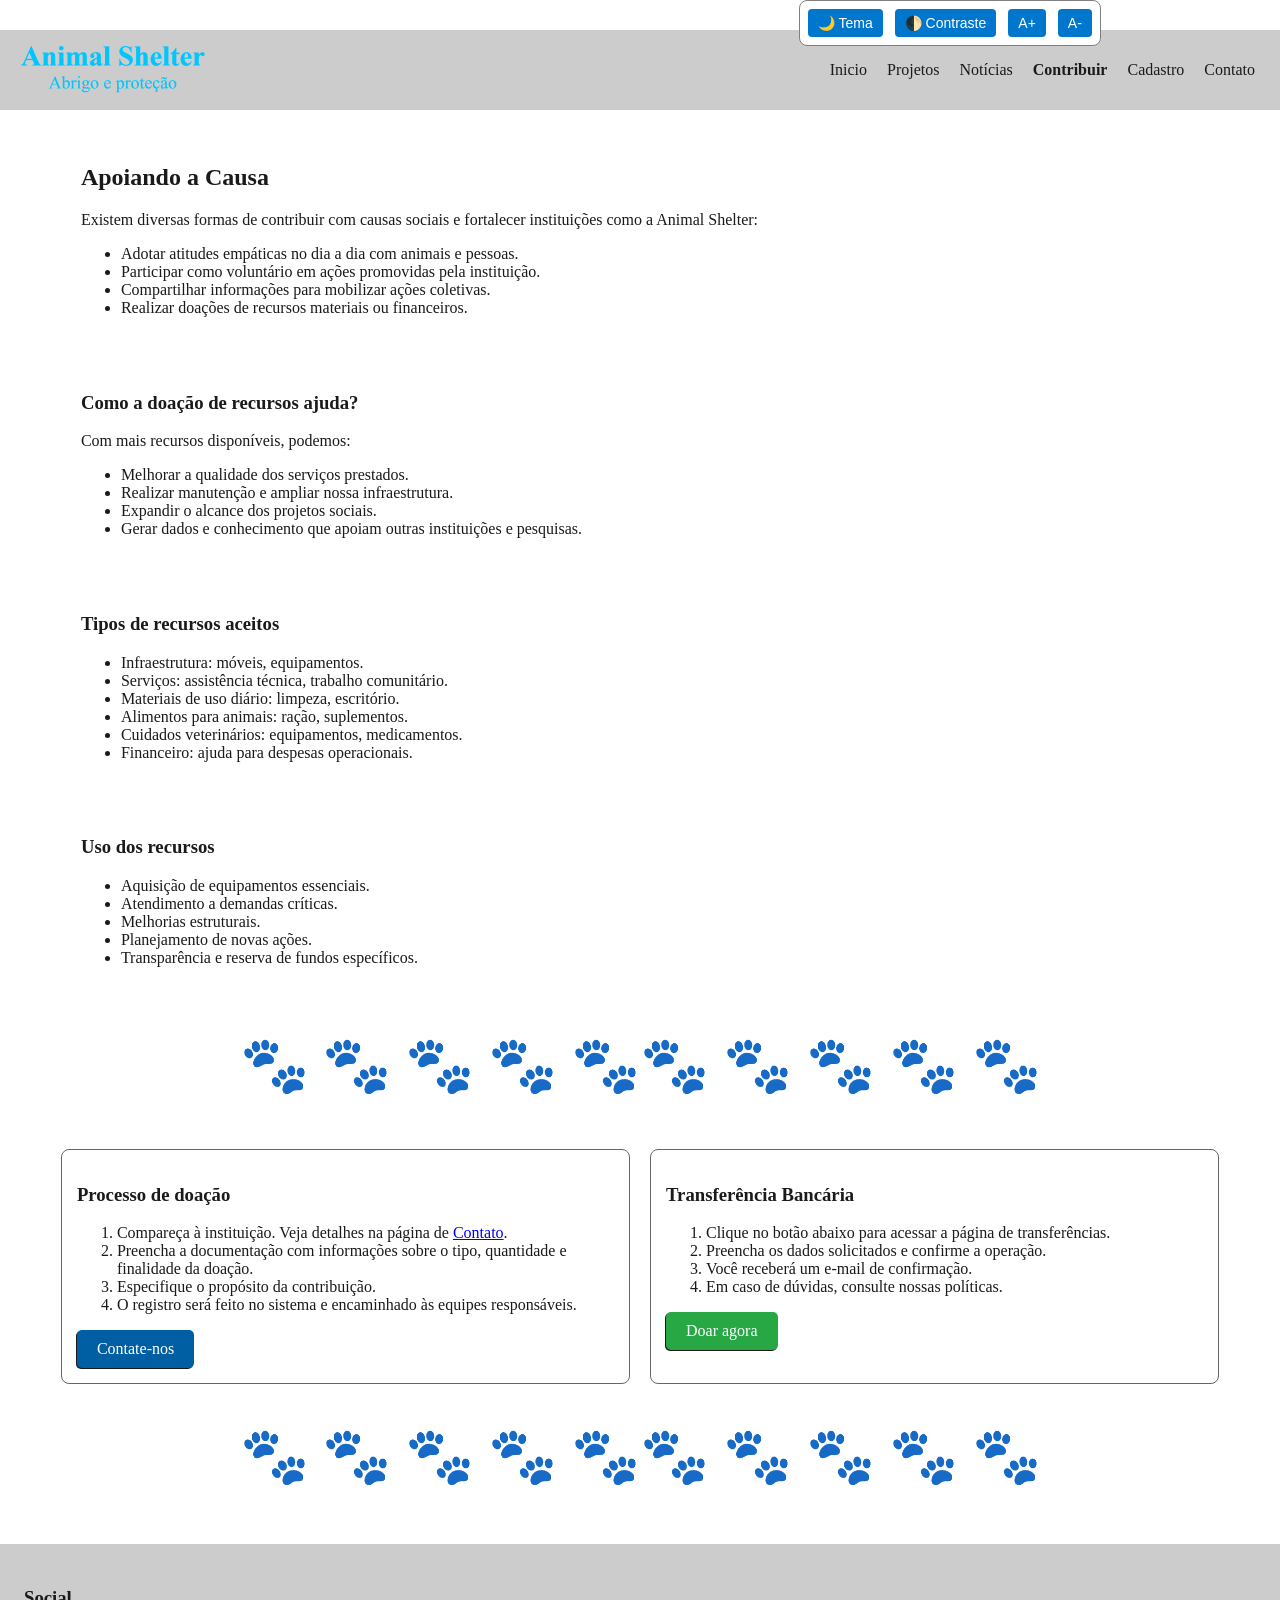
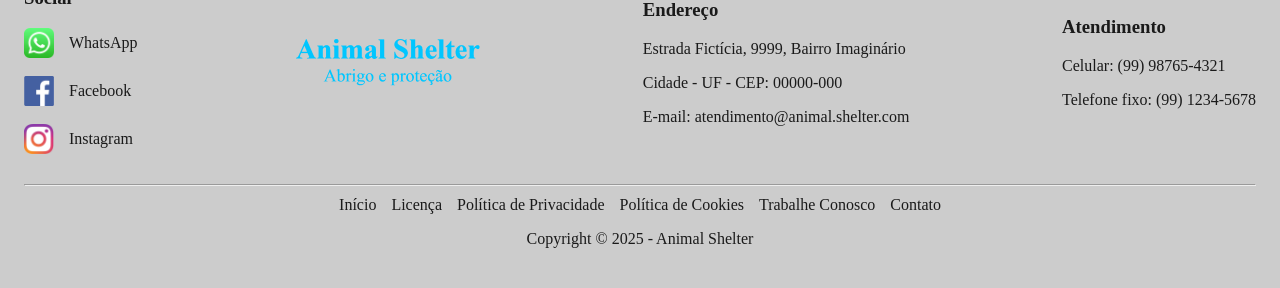
==== commit c9a9e70c: "fix: Conserta links com caminhos incorretos" ====
--- a/components/pages/apoio.html
+++ b/components/pages/apoio.html
@@ -17,7 +17,7 @@
             <button onclick="reduzirFonte()" aria-label="Reduzir fonte">A-</button>
         </div>
         <nav class="menu-navegacao" role="navigation" aria-label="Navegação principal">
-            <a href="index.html"><img src="../components/assets/logo/logo-animal-shelter-200.png" alt="Logotipo Animal Shelter" width="200" loading="lazy"></a>
+            <a href="../../public/index.html"><img src="../assets/logo/logo-animal-shelter-200.png" alt="Logotipo Animal Shelter" width="200" loading="lazy"></a>
             <button id="menu-toggle" aria-label="Abrir menu" aria-controls="Abre menu principal verticalmente">☰</button>
             <ul id="menu-itens" aria-label="Menu Principal horizontal" aria-expanded="Menu Principal vertical">
                 <li><a href="../../public/index.html"><span class="icone">🏠</span><span class="texto">Inicio</a></li>			
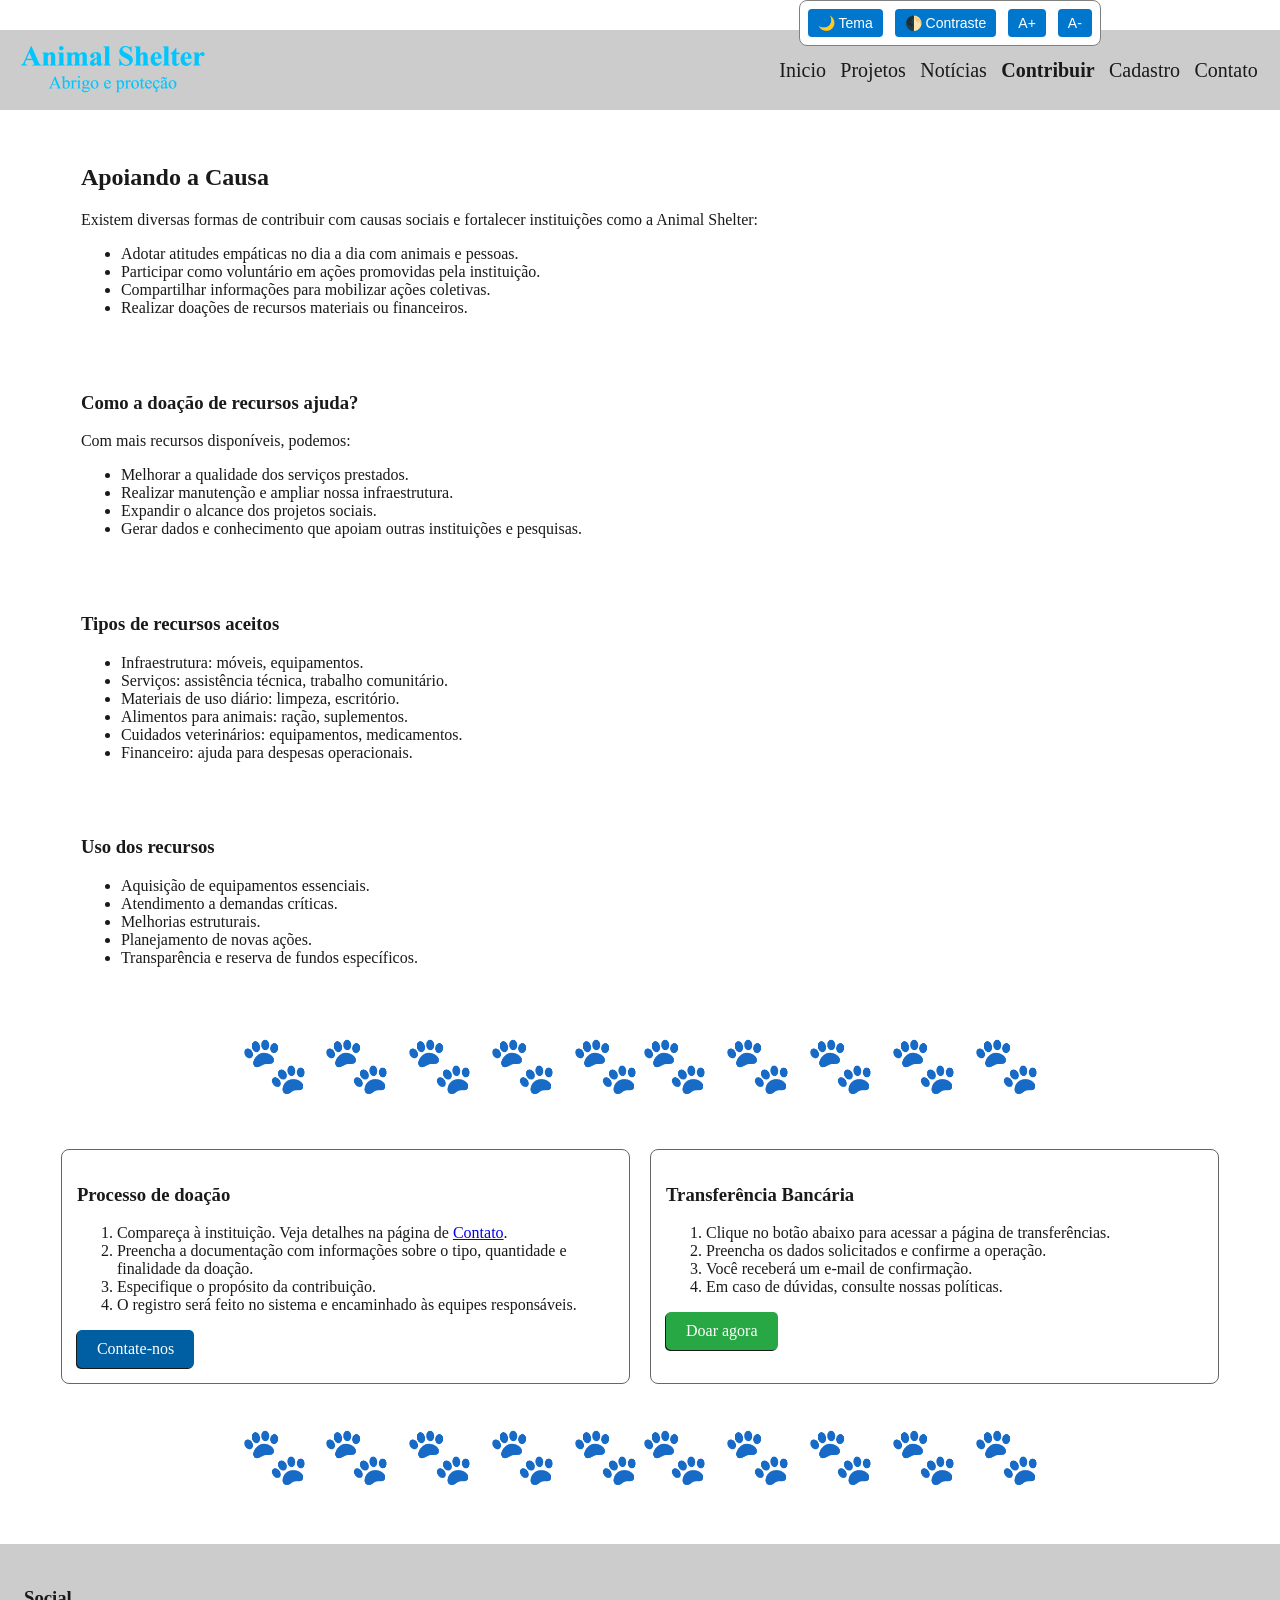
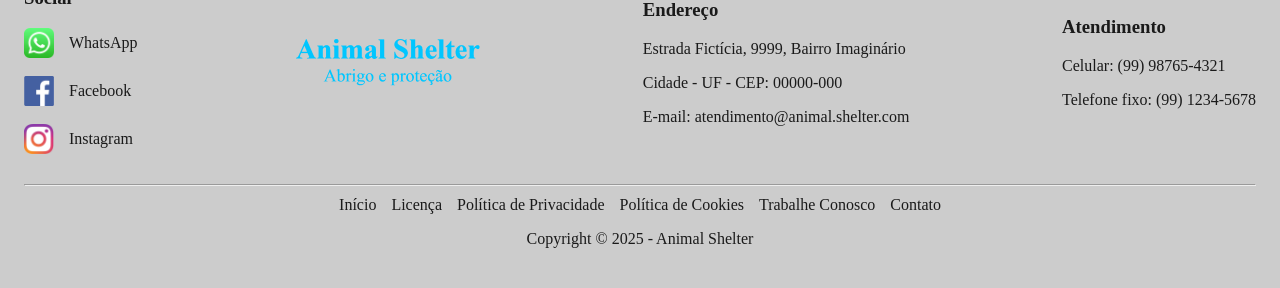
==== commit 543fb54d: "style: Melhora estrutura semântica de seções, campos de formulário e botões" ====
--- a/components/pages/apoio.html
+++ b/components/pages/apoio.html
@@ -4,6 +4,7 @@
     <title>Contribua com a Causa - Animal Shelter</title>
     <meta charset="UTF-8">
     <meta name="viewport" content="width=device-width, initial-scale=1.0">
+    <link rel="icon" href="../../public/favicon-animal-shelter-32.ico">
     <link rel="stylesheet" href="../styles/global.css">
 </head>
 
@@ -39,7 +40,7 @@
 
     <!-- Conteúdo Principal -->
     <main class="main container-grid" role="main">
-        <section  class="section" style="margin-bottom: 0;">
+        <section  class="section" role="region" style="margin-bottom: 0;">
             <h2>Apoiando a Causa</h2>
             <p>Existem diversas formas de contribuir com causas sociais e fortalecer instituições como a Animal Shelter:</p>
             <ul>
@@ -50,7 +51,7 @@
             </ul>     
         </section>
 
-        <section  class="section" style="margin-bottom: 0;">
+        <section  class="section" role="region" style="margin-bottom: 0;">
             <h3>Como a doação de recursos ajuda?</h3>
             <p>Com mais recursos disponíveis, podemos:</p>
             <ul>
@@ -61,7 +62,7 @@
             </ul>
         </section>
 
-        <section  class="section" style="margin-bottom: 0;">
+        <section  class="section" role="region" style="margin-bottom: 0;">
             <h3>Tipos de recursos aceitos</h3>
             <ul>
                 <li>Infraestrutura: móveis, equipamentos.</li>
@@ -73,7 +74,7 @@
             </ul>
         </section>
         
-        <section  class="section" style="margin-bottom: 0;">
+        <section  class="section" role="region" style="margin-bottom: 0;">
             <h3>Uso dos recursos</h3>
             <ul>
                 <li>Aquisição de equipamentos essenciais.</li>
@@ -89,7 +90,7 @@
         </svg>
 
         <section class="container-flex">
-            <article  class="section cartao">
+            <article  class="section cartao" role="region">
                 <h3>Processo de doação</h3>
                 <ol>
                     <li>Compareça à instituição. Veja detalhes na página de <a href="contato.html">Contato</a>.</li>
@@ -97,10 +98,10 @@
                     <li>Especifique o propósito da contribuição.</li>
                     <li>O registro será feito no sistema e encaminhado às equipes responsáveis.</li>
                 </ol>
-                <a class="botao btn-cor3" href="contato.html">Contate-nos</a>
+                <a class="botao btn-cor3" href="contato.html" aria-label="Botão de redirecionamento">Contate-nos</a>
             </article>
 
-            <article class="section cartao">
+            <article class="section cartao" role="region">
                 <h3>Transferência Bancária</h3>
                 <ol>
                     <li>Clique no botão abaixo para acessar a página de transferências.</li>
@@ -108,7 +109,7 @@
                     <li>Você receberá um e-mail de confirmação.</li>
                     <li>Em caso de dúvidas, consulte nossas políticas.</li>
                 </ol>
-                <a class="botao btn-cor1" onclick="emConstrucao()" aria-label="Botão de redirecionamento" aria-live="polite">Doar agora</a>
+                <a class="botao btn-cor1" onclick="emConstrucao()" tabindex="0" aria-label="Botão de redirecionamento" aria-live="polite">Doar agora</a>
             </article>
         </section>
         
--- a/components/styles/global.css
+++ b/components/styles/global.css
@@ -3,7 +3,7 @@
     --cor-azul-primario: #005fa3;
     --cor-verde-sucesso: #3ce775;
     --cor-vermelho-alerta: #e74c3c;
-    --Amarelo-destaque: #ffd700;
+    --Amarelo-destaque: #ffd740;
 
         /* neutras */
     --cor-neutra0:  #000000ff;
@@ -22,8 +22,9 @@
         /* tema claro*/
     --cor-primaria: #0077cc;
     --cor-secundaria: #28a745;
-    --cor-destaque-primario: #FFD700;
+    --cor-destaque-primario: #ffd740;
     --cor-destaque-secundario: hsl(180, 100%, 40%);
+    --cor-terciaria: var(--cor-neutra3);
     --cor-fundo-nv0: var(--cor-neutra10);
     --cor-fundo-nv1: var(--cor-neutra8);
     --cor-fundo-nv2:  var(--cor-neutra7);
@@ -33,6 +34,8 @@
     --cor-borda: var(--cor-neutra8);
     --cor-borda2: var(--cor-neutra4);
     --cor-botao: #0077cc;
+    --cor-texto-botao-primaria: var(--cor-neutra0);
+    --cor-texto-botao-secundaria: var(--cor-neutra10);
         
       /* espaçamento */
     --espacamento1: 8px;
@@ -187,15 +190,16 @@
 
   #menu-itens {
     display: flex;
-    font-size: var(--tamanho-fonte-p);  
+    font-size: var(--tamanho-fonte-p);
     height: 50%;
     margin: 0;
   }
 
   #menu-itens > li {
     align-content: center;
-    padding: 10px;
     transition: all 0.3s ease;
+    align-self: center;
+    justify-self: center;
   }
   
   #menu-itens > li:hover .menu-sub-itens {
@@ -203,12 +207,24 @@
     display: block;
   }
 
+  #menu-itens > li > a {
+    height: 50px;
+  }
+
   #menu-toggle {
     display: none;
   }
 
   .texto {
-    display: flex;
+    display: block;
+    padding: 7.20px;
+    align-self: center;
+    transition: all 0.3s;
+    font-size: var(--tamanho-fonte-h3);
+  }
+
+  .texto:hover {
+    transform: translatex(-2px)   
   }
 
   .icone {
@@ -227,27 +243,27 @@
 
   .menu-sub-itens:hover > .sub-itens {
     display: block;
-    margin-top: 10px;
-    margin-left: -45px;
   }
 
   .sub-itens {
     list-style: none;
     position: absolute;
-    padding: 0;
-    margin: 0;
+    top: 1;
   }
 
   .sub-itens > li {
+    background-color: var(--cor-fundo-nv2);
     border: 1px solid var(--cor-fundo-nv3);
-    padding: 15px 25px;
-    font-size: var(--tamanho-fonte-h5);
+    padding: 15px 0;
     align-content: center;
-    background-color: var(--cor-fundo-nv2);
     transition: all 0.3s ease;
   }
 
-  .sub-itens > li:hover { 
+  .sub-itens a {    
+    padding: 15px;
+  }
+
+  .sub-itens li:hover { 
     background-color: var(--cor-fundo-nv1);
   }
 }
@@ -357,6 +373,10 @@
     background-color: var(--cor-destaque-secundario);
 }
 
+.botao:focus {
+  box-shadow: 0 0 5px rgba(0,0,0,0.2);
+}
+
 .botao:active {
   transform: scale(0.9);
 }
@@ -364,27 +384,27 @@
 /* Personalizar cor de botão */
 .btn-cor0 {
   background-color: var(--cor-primaria); 
-  color: var(--cor-texto-secundario);
+  color: var(--cor-texto-botao-secundaria);
 }
 
 .btn-cor1 {
   background-color: var(--cor-secundaria); 
-  color:  var(--cor-texto-secundario); 
+  color:  var(--cor-texto-botao-secundaria); 
 }
 
 .btn-cor2 {
   background-color: var(--cor-destaque-primario); 
-  color:  var(--cor-texto-primario);
+  color:  var(--cor-texto-botao-primaria);
 }
 
 .btn-cor3 {
   background-color: var(--cor-azul-primario);  
-  color:  var(--cor-neutra10); 
+  color: var(--cor-texto-botao-secundaria); 
 }
 
 .btn-cor4 {
-  background-color: var(--cor-neutra3); 
-  color:  var(--cor-texto-secundario);
+  background-color: var(--cor-terciaria); 
+  color: var(--cor-texto-botao-secundaria);
 }
 
 .separador-svg {  
@@ -435,8 +455,8 @@
 /* Layout e estilo do formulário*/
 
 form {
-  background-color: white;
-  color: black;
+  background-color: var(--fundo-primario); 
+  color: var(--cor-texto-primario);
 }
 
 .formulario-conteudo {
@@ -454,9 +474,14 @@
 
 input, select { 
   padding: 0.5rem;
-  border: 1px solid #e0e0e0;
+  border: 1px solid var(--cor-borda2);
   transition: all 0.3s ease;
   outline: none;
+}
+
+input, select, textarea {
+  background-color: var(--fundo-primario); 
+  color: var(--cor-texto-primario)
 }
 
 .input-long {
@@ -573,8 +598,9 @@
 [data-tema="escuro"] {  
   --cor-primaria: #5fb2f6;
   --cor-secundaria: #66bb6a;
-  --cor-destaque-primario: hsl(180, 100%, 40%);
-  --cor-destaque-secundario: #FFD700;
+  --cor-destaque-primario: #bf7000;
+  --cor-destaque-secundario: hsl(180, 100%, 40%);
+  --cor-tercaria: var(#5fb2f6);
   --cor-fundo-nv0: var(--cor-neutra1);
   --cor-fundo-nv1: var(--cor-neutra2);
   --cor-fundo-nv2:  var(--cor-neutra3);
@@ -584,21 +610,27 @@
   --cor-borda: var(--cor-neutra3);
   --cor-borda2: gold;
   --cor-botao: #90caf9;
+  --cor-texto-botao-primaria: var(--cor-neutra10);
+  --cor-texto-botao-secundaria: var(--cor-neutra10);
 }
 
 /* Alto contraste */
 [data-tema="alto-contraste"] {
   --cor-primaria: #00ffff;
-  --cor-secundaria: #ffff00; 
-  --cor-destaque-primario: #FFD700;
-  --cor-destaque-secundario: #00ffff;
+  --cor-secundaria: #00ffff; 
+  --cor-destaque-primario: #00ffff;
+  --cor-azul-primario: #00ffff;
+  --cor-terciaria: #00ffff;
+  --cor-destaque-secundario: #bf7000;
   --cor-fundo-nv0: var(--cor-neutra1);
   --cor-fundo-nv1: var(--cor-neutra2);
   --cor-fundo-nv2:  var(--cor-neutra3);
   --cor-fundo-nv3: var(--cor-neutra4);
-  --cor-texto-primario: var(--cor-neutra10);
-  --cor-texto-secundario: var(--cor-neutra0);
- --cor-borda: var(--cor-neutra3);
+  --cor-texto-primario: #ffd400;
+  --cor-texto-secundario: #ffd400;
+  --cor-borda: var(--cor-neutra3);
   --cor-borda2: gold;
   --cor-botao: #90caf9;
+  --cor-texto-botao-primaria: #ffd400;
+  --cor-texto-botao-secundaria: #ffd400;
 }
